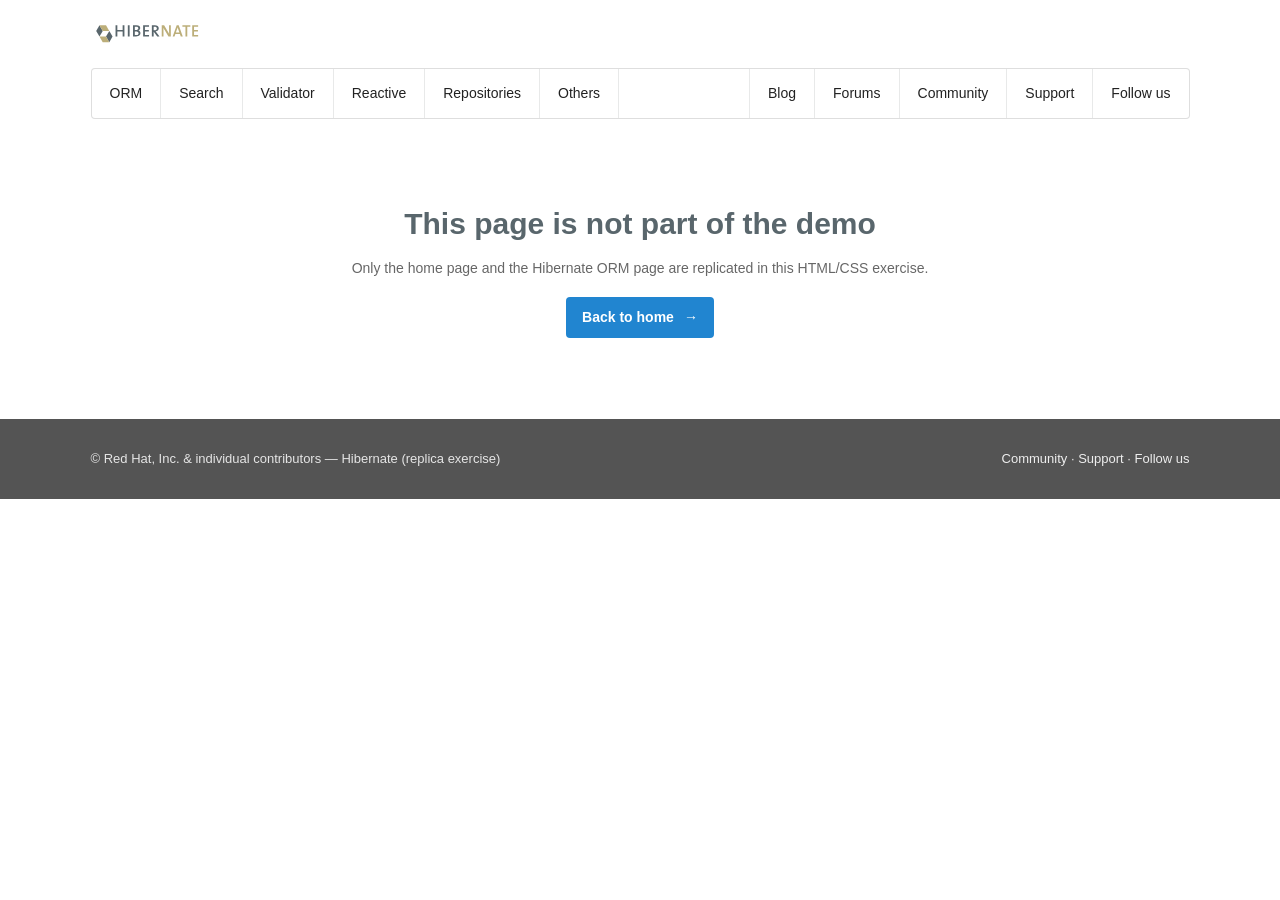
==== blank.html @ 09bb4b25 "feat: add Hibernate.org HTML/CSS replica Static desktop-only replica of hibernate.org using plain HT" ====
<!DOCTYPE html>
<html lang="en">
<head>
  <meta charset="UTF-8">
  <title>Coming soon - Hibernate</title>
  <link rel="stylesheet" href="style.css">
</head>
<body>

  <!-- Header + navigation -->
  <header class="site-header">
    <div class="container">
      <a href="index.html" class="logo">
        <img src="images/hibernate-logo.svg" alt="Hibernate" class="logo-img">
      </a>
      <nav class="navbar">
        <a href="orm.html">ORM</a>
        <a href="blank.html">Search</a>
        <a href="blank.html">Validator</a>
        <a href="blank.html">Reactive</a>
        <a href="blank.html">Repositories</a>
        <a href="blank.html">Others</a>
        <span class="spacer"></span>
        <a href="blank.html">Blog</a>
        <a href="blank.html">Forums</a>
        <a href="blank.html">Community</a>
        <a href="blank.html">Support</a>
        <a href="blank.html">Follow us</a>
      </nav>
    </div>
  </header>

  <!-- Placeholder body -->
  <div class="container">
    <div class="placeholder">
      <h1>This page is not part of the demo</h1>
      <p>Only the home page and the Hibernate ORM page are replicated in this HTML/CSS exercise.</p>
      <a href="index.html" class="btn btn-blue">Back to home</a>
    </div>
  </div>

  <!-- Footer -->
  <footer class="site-footer">
    <div class="container">
      <span>&copy; Red Hat, Inc. &amp; individual contributors &mdash; Hibernate (replica exercise)</span>
      <span><a href="blank.html">Community</a> &middot; <a href="blank.html">Support</a> &middot; <a href="blank.html">Follow us</a></span>
    </div>
  </footer>

</body>
</html>
---- style.css ----
/* ===========================================================
   Hibernate.org replica - HTML/CSS only exercise
   No JavaScript, no external libraries or fonts.
   =========================================================== */

/* ---------- Reset / base ---------- */
* {
  margin: 0;
  padding: 0;
  box-sizing: border-box;
}

body {
  font-family: "Helvetica Neue", Arial, Helvetica, sans-serif;
  font-size: 14px;
  line-height: 1.5;
  color: rgba(0, 0, 0, 0.87);
  background: #ffffff;
}

a {
  color: #4183c4;
  text-decoration: none;
}

a:hover {
  text-decoration: underline;
}

.container {
  max-width: 1127px;
  margin: 0 auto;
  padding: 0 14px;
}

/* ---------- Top header / navigation ---------- */
.site-header {
  background: #ffffff;
  padding-top: 18px;
}

.logo {
  display: inline-block;
}

.logo:hover {
  text-decoration: none;
}

.logo-img {
  height: 30px;
  display: block;
}

/* main menu bar */
.navbar {
  display: flex;
  align-items: stretch;
  border: 1px solid rgba(34, 36, 38, 0.15);
  border-radius: 4px;
  margin: 14px 0 0;
  background: #fff;
}

.navbar a {
  padding: 14px 18px;
  color: rgba(0, 0, 0, 0.87);
  border-left: 1px solid rgba(34, 36, 38, 0.1);
  font-size: 14px;
  white-space: nowrap;
}

.navbar a:first-child { border-left: none; }

.navbar a:hover {
  background: rgba(0, 0, 0, 0.03);
  color: rgba(0, 0, 0, 0.95);
  text-decoration: none;
}

.navbar a.active {
  background: #f2f2f2;
  font-weight: 700;
}

.navbar .spacer {
  flex: 1 1 auto;
  border-left: 1px solid rgba(34, 36, 38, 0.1);
}

/* ---------- Hero / jumbotron ---------- */
.hero {
  background: #59666c;
  color: #fff;
  padding: 42px 0;
  margin-top: 14px;
}

.hero .container {
  display: flex;
  justify-content: space-between;
  align-items: flex-start;
  gap: 30px;
}

.hero-title {
  font-size: 56px;
  font-weight: 700;
  line-height: 1.1;
  background: rgba(255, 255, 255, 0.18);
  display: inline-block;
  padding: 4px 18px;
}

.hero-sub {
  font-size: 24px;
  font-weight: 700;
  margin-top: 22px;
  background: rgba(255, 255, 255, 0.18);
  display: inline-block;
  padding: 4px 14px;
}

/* project hero (orm page) */
.hero-project-title {
  display: inline-flex;
  align-items: center;
  gap: 14px;
  font-size: 34px;
  font-weight: 700;
  background: rgba(255, 255, 255, 0.18);
  padding: 6px 16px;
}

.hero-project-title .picon {
  font-size: 30px;
}

.hero-project-sub {
  display: inline-block;
  font-size: 20px;
  font-weight: 700;
  margin-top: 16px;
  background: rgba(255, 255, 255, 0.18);
  padding: 4px 12px;
}

.hero-actions {
  display: flex;
  flex-direction: column;
  gap: 8px;
  min-width: 210px;
}

/* ---------- Buttons ---------- */
.btn {
  display: inline-flex;
  align-items: center;
  justify-content: space-between;
  gap: 10px;
  padding: 10px 16px;
  border-radius: 4px;
  font-weight: 700;
  font-size: 14px;
  color: #fff;
  background: #2185d0;
}

.btn:hover { filter: brightness(0.93); text-decoration: none; color: #fff; }
.btn::after { content: "\2192"; font-weight: 700; }

.btn-blue   { background: #2185d0; }
.btn-green  { background: #21ba45; }
.btn-orange { background: #f2711c; }
.btn-grey   { background: #e0e1e2; color: rgba(0, 0, 0, 0.6); }
.btn-grey:hover { color: rgba(0, 0, 0, 0.7); }

/* ---------- Page title banner ---------- */
.page-banner {
  background: #eeeeee;
  padding: 22px 0;
}

.page-banner h1 {
  font-size: 28px;
  font-weight: 700;
  letter-spacing: 2px;
  text-transform: uppercase;
  color: #59666c;
  text-align: center;
}

.page-banner.left h1 {
  text-align: left;
  font-size: 15px;
  letter-spacing: 0;
  text-transform: none;
  font-weight: 700;
}

/* ---------- Latest news box (hero, home) ---------- */
.news-box {
  background: #fff;
  color: rgba(0, 0, 0, 0.87);
  border-radius: 4px;
  border: 1px solid rgba(34, 36, 38, 0.15);
  padding: 18px 20px;
  width: 330px;
  box-shadow: 0 2px 4px rgba(34, 36, 38, 0.12);
}

.news-box h3 {
  font-size: 18px;
  color: #59666c;
  margin-bottom: 12px;
}

.news-item {
  display: flex;
  gap: 10px;
  padding: 8px 0;
  border-top: 1px solid #f0f0f0;
  align-items: flex-start;
}

.news-item .nicon { color: #59666c; font-size: 16px; margin-top: 2px; }

.news-item a {
  color: #4183c4;
  font-weight: 700;
  font-size: 14px;
}

.news-box .btn { margin-top: 12px; }

/* ---------- Home: project cards ---------- */
.projects {
  padding: 34px 0 50px;
}

.card-grid {
  display: grid;
  grid-template-columns: repeat(3, 1fr);
  gap: 24px;
}

.card {
  background: #fafafa;
  border: 1px solid rgba(34, 36, 38, 0.15);
  border-radius: 4px;
  padding: 22px;
  box-shadow: 0 1px 3px rgba(34, 36, 38, 0.08);
  display: flex;
  flex-direction: column;
}

.card h2 {
  font-size: 22px;
  font-weight: 400;
  color: #59666c;
  margin-bottom: 16px;
}

.card .card-body {
  display: flex;
  gap: 14px;
  color: rgba(0, 0, 0, 0.7);
  flex: 1;
}

.card .cicon {
  font-size: 26px;
  color: #59666c;
  line-height: 1;
}

.card .btn { align-self: flex-end; margin-top: 18px; min-width: 110px; }

/* ---------- ORM page layout (3 columns) ---------- */
.orm-layout {
  display: grid;
  grid-template-columns: 220px 1fr 300px;
  gap: 30px;
  padding: 30px 0 60px;
}

/* left sidebar vertical menu */
.side-menu {
  border: 1px solid rgba(34, 36, 38, 0.15);
  border-radius: 4px;
  background: #fff;
  margin-bottom: 20px;
  list-style: none;
}

.side-menu > li > a,
.side-menu > li > .parent {
  display: flex;
  justify-content: space-between;
  align-items: center;
  padding: 11px 14px;
  color: rgba(0, 0, 0, 0.75);
  border-top: 1px solid rgba(34, 36, 38, 0.1);
  cursor: pointer;
}

.side-menu > li:first-child > a,
.side-menu > li:first-child > .parent {
  border-top: none;
}

.side-menu > li > a:hover,
.side-menu > li > .parent:hover {
  background: rgba(0, 0, 0, 0.03);
  text-decoration: none;
  color: rgba(0, 0, 0, 0.9);
}

.side-menu > li > a.active {
  background: #f2f2f2;
  font-weight: 700;
  color: rgba(0, 0, 0, 0.9);
}

.side-menu .ico { color: #9aa1a5; font-size: 13px; }

/* submenu: pure-CSS reveal on hover */
.has-sub .submenu {
  list-style: none;
  display: none;
  background: #fbfbfb;
}

.has-sub:hover .submenu {
  display: block;
}

.arrow { color: #9aa1a5; }

.submenu li a {
  display: block;
  padding: 9px 14px 9px 28px;
  color: rgba(0, 0, 0, 0.7);
  border-top: 1px solid rgba(34, 36, 38, 0.08);
  font-size: 13px;
}

.submenu li a:hover {
  background: rgba(0, 0, 0, 0.03);
  text-decoration: none;
}

/* center content */
.orm-content h2 {
  color: #59666c;
  font-size: 24px;
  font-weight: 700;
  border-bottom: 2px solid #bcae79;
  padding-bottom: 4px;
  margin: 26px 0 14px;
}

.orm-content h2:first-child { margin-top: 0; }

.orm-content p { margin: 12px 0; color: rgba(0, 0, 0, 0.8); }

.orm-content ul {
  margin: 12px 0 12px 26px;
  color: rgba(0, 0, 0, 0.8);
}

.orm-content li { margin: 6px 0; }

.info-box {
  background: #f8ffff;
  border: 1px solid #a9d5de;
  color: #276f86;
  border-radius: 4px;
  padding: 16px 18px;
  margin: 20px 0;
  display: flex;
  gap: 12px;
  align-items: center;
}

.info-box .ib-icon { font-size: 20px; }

/* right news column (orm page) */
.orm-news h3 {
  font-size: 18px;
  color: #59666c;
  margin-bottom: 14px;
}

.orm-news .news-entry {
  border-top: 1px solid #eee;
  padding: 14px 0;
}

.orm-news .news-entry:first-of-type { border-top: none; }

.orm-news .news-entry a {
  color: #4183c4;
  font-weight: 700;
  font-size: 15px;
}

.orm-news .date {
  color: #999;
  font-size: 12px;
  margin: 4px 0 6px;
}

.orm-news .excerpt {
  color: rgba(0, 0, 0, 0.7);
  font-size: 13px;
}

/* ---------- Footer ---------- */
.site-footer {
  background: #545454;
  color: rgba(255, 255, 255, 0.85);
  padding: 30px 0;
  font-size: 13px;
}

.site-footer a { color: rgba(255, 255, 255, 0.9); }

.site-footer .container {
  display: flex;
  justify-content: space-between;
  gap: 14px;
}

/* ---------- Blank placeholder page ---------- */
.placeholder {
  min-height: 300px;
  display: flex;
  flex-direction: column;
  align-items: center;
  justify-content: center;
  text-align: center;
  padding: 80px 20px;
  color: #59666c;
}

.placeholder h1 { font-size: 30px; margin-bottom: 12px; }
.placeholder p { color: rgba(0, 0, 0, 0.6); margin-bottom: 18px; }
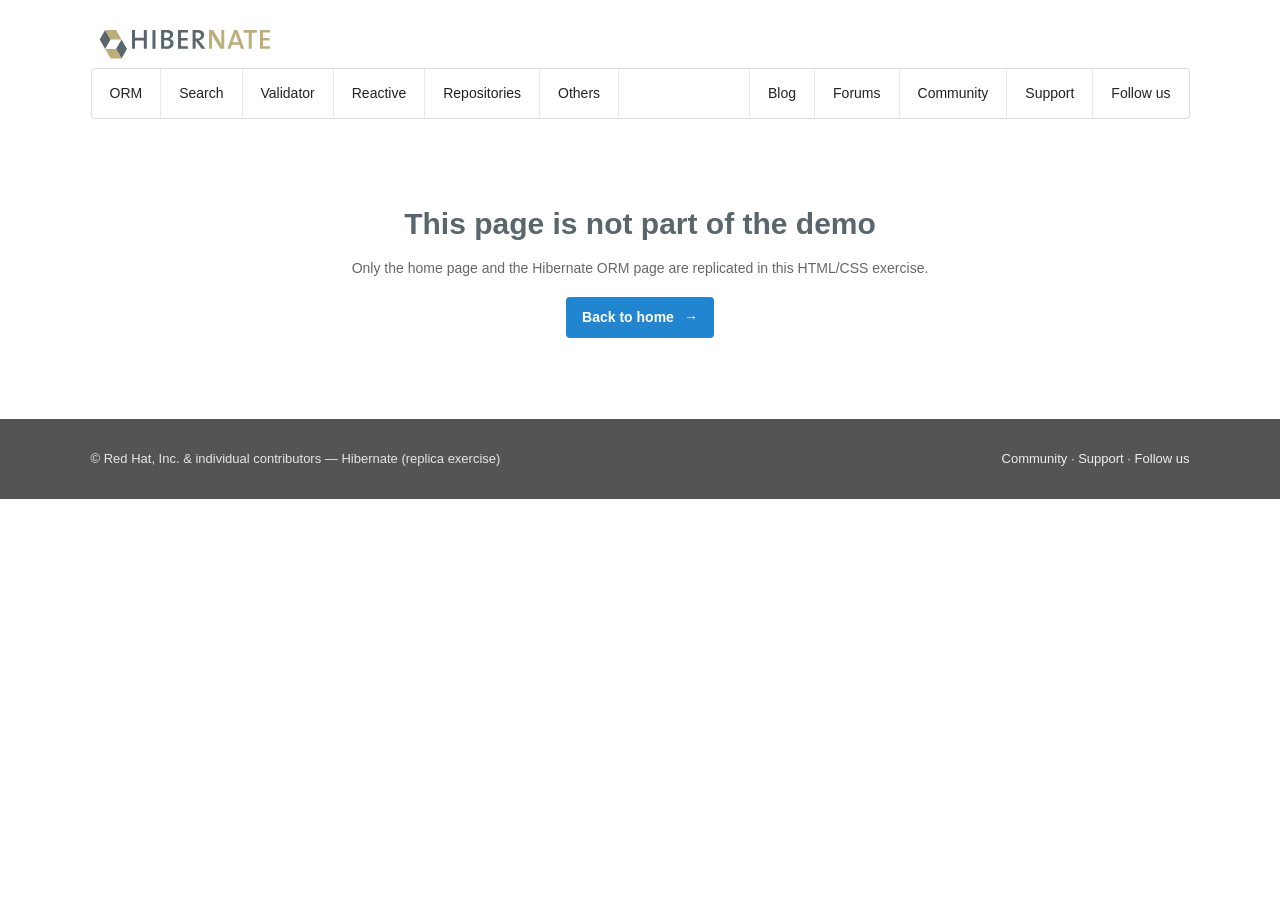
==== commit c03e6779: "refactor: remove ORM page and its CSS Drop orm.html and all styles used only by it (project banner, " ====
--- a/blank.html
+++ b/blank.html
@@ -14,7 +14,7 @@
         <img src="images/hibernate-logo.svg" alt="Hibernate" class="logo-img">
       </a>
       <nav class="navbar">
-        <a href="orm.html">ORM</a>
+        <a href="blank.html">ORM</a>
         <a href="blank.html">Search</a>
         <a href="blank.html">Validator</a>
         <a href="blank.html">Reactive</a>
--- a/style.css
+++ b/style.css
@@ -19,7 +19,7 @@
 }
 
 a {
-  color: #4183c4;
+  /* color: #4183c4; */
   text-decoration: none;
 }
 
@@ -39,16 +39,16 @@
   padding-top: 18px;
 }
 
-.logo {
+/* .logo {
   display: inline-block;
 }
 
 .logo:hover {
   text-decoration: none;
-}
+} */
 
 .logo-img {
-  height: 30px;
+  height: 50px;
   display: block;
 }
 
@@ -58,7 +58,7 @@
   align-items: stretch;
   border: 1px solid rgba(34, 36, 38, 0.15);
   border-radius: 4px;
-  margin: 14px 0 0;
+  /* margin: 0 0 0; */
   background: #fff;
 }
 
@@ -88,22 +88,22 @@
   border-left: 1px solid rgba(34, 36, 38, 0.1);
 }
 
-/* ---------- Hero / jumbotron ---------- */
-.hero {
+/* ---------- Banner / jumbotron ---------- */
+.banner {
   background: #59666c;
   color: #fff;
   padding: 42px 0;
   margin-top: 14px;
 }
 
-.hero .container {
+.banner .container {
   display: flex;
   justify-content: space-between;
   align-items: flex-start;
   gap: 30px;
 }
 
-.hero-title {
+.banner-title {
   font-size: 56px;
   font-weight: 700;
   line-height: 1.1;
@@ -112,44 +112,13 @@
   padding: 4px 18px;
 }
 
-.hero-sub {
+.banner-sub {
   font-size: 24px;
   font-weight: 700;
   margin-top: 22px;
   background: rgba(255, 255, 255, 0.18);
   display: inline-block;
   padding: 4px 14px;
-}
-
-/* project hero (orm page) */
-.hero-project-title {
-  display: inline-flex;
-  align-items: center;
-  gap: 14px;
-  font-size: 34px;
-  font-weight: 700;
-  background: rgba(255, 255, 255, 0.18);
-  padding: 6px 16px;
-}
-
-.hero-project-title .picon {
-  font-size: 30px;
-}
-
-.hero-project-sub {
-  display: inline-block;
-  font-size: 20px;
-  font-weight: 700;
-  margin-top: 16px;
-  background: rgba(255, 255, 255, 0.18);
-  padding: 4px 12px;
-}
-
-.hero-actions {
-  display: flex;
-  flex-direction: column;
-  gap: 8px;
-  min-width: 210px;
 }
 
 /* ---------- Buttons ---------- */
@@ -170,10 +139,6 @@
 .btn::after { content: "\2192"; font-weight: 700; }
 
 .btn-blue   { background: #2185d0; }
-.btn-green  { background: #21ba45; }
-.btn-orange { background: #f2711c; }
-.btn-grey   { background: #e0e1e2; color: rgba(0, 0, 0, 0.6); }
-.btn-grey:hover { color: rgba(0, 0, 0, 0.7); }
 
 /* ---------- Page title banner ---------- */
 .page-banner {
@@ -190,15 +155,7 @@
   text-align: center;
 }
 
-.page-banner.left h1 {
-  text-align: left;
-  font-size: 15px;
-  letter-spacing: 0;
-  text-transform: none;
-  font-weight: 700;
-}
-
-/* ---------- Latest news box (hero, home) ---------- */
+/* ---------- Latest news box (banner, home) ---------- */
 .news-box {
   background: #fff;
   color: rgba(0, 0, 0, 0.87);
@@ -206,7 +163,7 @@
   border: 1px solid rgba(34, 36, 38, 0.15);
   padding: 18px 20px;
   width: 330px;
-  box-shadow: 0 2px 4px rgba(34, 36, 38, 0.12);
+  /* box-shadow: 0 2px 4px rgba(34, 36, 38, 0.12); */
 }
 
 .news-box h3 {
@@ -220,7 +177,7 @@
   gap: 10px;
   padding: 8px 0;
   border-top: 1px solid #f0f0f0;
-  align-items: flex-start;
+  /* align-items: flex-start; */
 }
 
 .news-item .nicon { color: #59666c; font-size: 16px; margin-top: 2px; }
@@ -275,146 +232,6 @@
 }
 
 .card .btn { align-self: flex-end; margin-top: 18px; min-width: 110px; }
-
-/* ---------- ORM page layout (3 columns) ---------- */
-.orm-layout {
-  display: grid;
-  grid-template-columns: 220px 1fr 300px;
-  gap: 30px;
-  padding: 30px 0 60px;
-}
-
-/* left sidebar vertical menu */
-.side-menu {
-  border: 1px solid rgba(34, 36, 38, 0.15);
-  border-radius: 4px;
-  background: #fff;
-  margin-bottom: 20px;
-  list-style: none;
-}
-
-.side-menu > li > a,
-.side-menu > li > .parent {
-  display: flex;
-  justify-content: space-between;
-  align-items: center;
-  padding: 11px 14px;
-  color: rgba(0, 0, 0, 0.75);
-  border-top: 1px solid rgba(34, 36, 38, 0.1);
-  cursor: pointer;
-}
-
-.side-menu > li:first-child > a,
-.side-menu > li:first-child > .parent {
-  border-top: none;
-}
-
-.side-menu > li > a:hover,
-.side-menu > li > .parent:hover {
-  background: rgba(0, 0, 0, 0.03);
-  text-decoration: none;
-  color: rgba(0, 0, 0, 0.9);
-}
-
-.side-menu > li > a.active {
-  background: #f2f2f2;
-  font-weight: 700;
-  color: rgba(0, 0, 0, 0.9);
-}
-
-.side-menu .ico { color: #9aa1a5; font-size: 13px; }
-
-/* submenu: pure-CSS reveal on hover */
-.has-sub .submenu {
-  list-style: none;
-  display: none;
-  background: #fbfbfb;
-}
-
-.has-sub:hover .submenu {
-  display: block;
-}
-
-.arrow { color: #9aa1a5; }
-
-.submenu li a {
-  display: block;
-  padding: 9px 14px 9px 28px;
-  color: rgba(0, 0, 0, 0.7);
-  border-top: 1px solid rgba(34, 36, 38, 0.08);
-  font-size: 13px;
-}
-
-.submenu li a:hover {
-  background: rgba(0, 0, 0, 0.03);
-  text-decoration: none;
-}
-
-/* center content */
-.orm-content h2 {
-  color: #59666c;
-  font-size: 24px;
-  font-weight: 700;
-  border-bottom: 2px solid #bcae79;
-  padding-bottom: 4px;
-  margin: 26px 0 14px;
-}
-
-.orm-content h2:first-child { margin-top: 0; }
-
-.orm-content p { margin: 12px 0; color: rgba(0, 0, 0, 0.8); }
-
-.orm-content ul {
-  margin: 12px 0 12px 26px;
-  color: rgba(0, 0, 0, 0.8);
-}
-
-.orm-content li { margin: 6px 0; }
-
-.info-box {
-  background: #f8ffff;
-  border: 1px solid #a9d5de;
-  color: #276f86;
-  border-radius: 4px;
-  padding: 16px 18px;
-  margin: 20px 0;
-  display: flex;
-  gap: 12px;
-  align-items: center;
-}
-
-.info-box .ib-icon { font-size: 20px; }
-
-/* right news column (orm page) */
-.orm-news h3 {
-  font-size: 18px;
-  color: #59666c;
-  margin-bottom: 14px;
-}
-
-.orm-news .news-entry {
-  border-top: 1px solid #eee;
-  padding: 14px 0;
-}
-
-.orm-news .news-entry:first-of-type { border-top: none; }
-
-.orm-news .news-entry a {
-  color: #4183c4;
-  font-weight: 700;
-  font-size: 15px;
-}
-
-.orm-news .date {
-  color: #999;
-  font-size: 12px;
-  margin: 4px 0 6px;
-}
-
-.orm-news .excerpt {
-  color: rgba(0, 0, 0, 0.7);
-  font-size: 13px;
-}
 
 /* ---------- Footer ---------- */
 .site-footer {
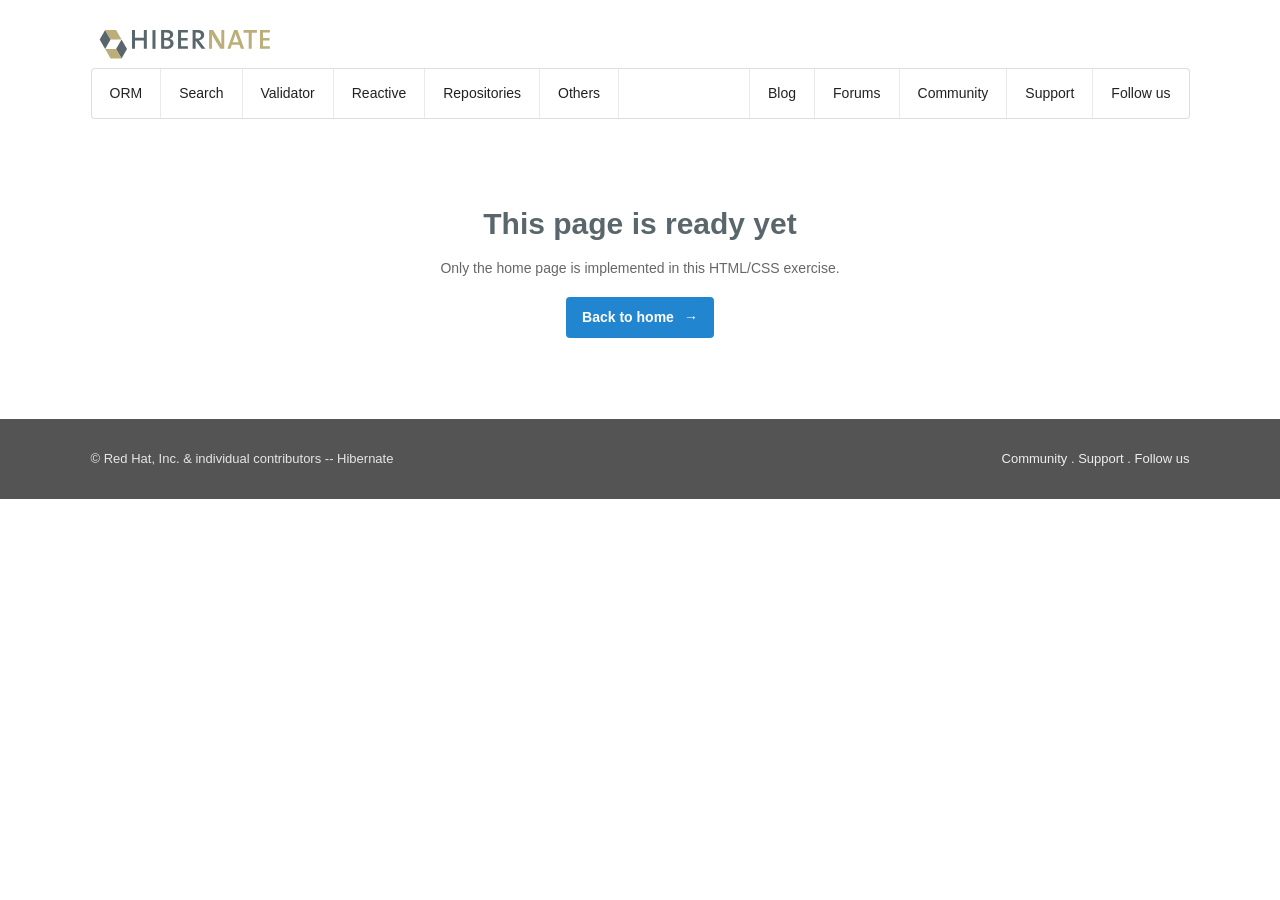
==== commit a9f16078: "removed not needed content" ====
--- a/blank.html
+++ b/blank.html
@@ -1,13 +1,14 @@
 <!DOCTYPE html>
 <html lang="en">
+
 <head>
   <meta charset="UTF-8">
   <title>Coming soon - Hibernate</title>
   <link rel="stylesheet" href="style.css">
 </head>
+
 <body>
 
-  <!-- Header + navigation -->
   <header class="site-header">
     <div class="container">
       <a href="index.html" class="logo">
@@ -30,22 +31,22 @@
     </div>
   </header>
 
-  <!-- Placeholder body -->
   <div class="container">
     <div class="placeholder">
-      <h1>This page is not part of the demo</h1>
-      <p>Only the home page and the Hibernate ORM page are replicated in this HTML/CSS exercise.</p>
+      <h1>This page is ready yet</h1>
+      <p>Only the home page is implemented in this HTML/CSS exercise.</p>
       <a href="index.html" class="btn btn-blue">Back to home</a>
     </div>
   </div>
 
-  <!-- Footer -->
   <footer class="site-footer">
     <div class="container">
-      <span>&copy; Red Hat, Inc. &amp; individual contributors &mdash; Hibernate (replica exercise)</span>
-      <span><a href="blank.html">Community</a> &middot; <a href="blank.html">Support</a> &middot; <a href="blank.html">Follow us</a></span>
+      <span>&copy; Red Hat, Inc. & individual contributors -- Hibernate</span>
+      <span><a href="blank.html">Community</a> . <a href="blank.html">Support</a> . <a href="blank.html">Follow
+          us</a></span>
     </div>
   </footer>
 
 </body>
-</html>
+
+</html>
--- a/style.css
+++ b/style.css
@@ -39,26 +39,16 @@
   padding-top: 18px;
 }
 
-/* .logo {
-  display: inline-block;
-}
-
-.logo:hover {
-  text-decoration: none;
-} */
-
 .logo-img {
   height: 50px;
   display: block;
 }
 
-/* main menu bar */
 .navbar {
   display: flex;
   align-items: stretch;
   border: 1px solid rgba(34, 36, 38, 0.15);
   border-radius: 4px;
-  /* margin: 0 0 0; */
   background: #fff;
 }
 
@@ -88,7 +78,6 @@
   border-left: 1px solid rgba(34, 36, 38, 0.1);
 }
 
-/* ---------- Banner / jumbotron ---------- */
 .banner {
   background: #59666c;
   color: #fff;
@@ -121,7 +110,6 @@
   padding: 4px 14px;
 }
 
-/* ---------- Buttons ---------- */
 .btn {
   display: inline-flex;
   align-items: center;
@@ -140,7 +128,6 @@
 
 .btn-blue   { background: #2185d0; }
 
-/* ---------- Page title banner ---------- */
 .page-banner {
   background: #eeeeee;
   padding: 22px 0;
@@ -155,7 +142,6 @@
   text-align: center;
 }
 
-/* ---------- Latest news box (banner, home) ---------- */
 .news-box {
   background: #fff;
   color: rgba(0, 0, 0, 0.87);
@@ -163,7 +149,6 @@
   border: 1px solid rgba(34, 36, 38, 0.15);
   padding: 18px 20px;
   width: 330px;
-  /* box-shadow: 0 2px 4px rgba(34, 36, 38, 0.12); */
 }
 
 .news-box h3 {
@@ -177,7 +162,6 @@
   gap: 10px;
   padding: 8px 0;
   border-top: 1px solid #f0f0f0;
-  /* align-items: flex-start; */
 }
 
 .news-item .nicon { color: #59666c; font-size: 16px; margin-top: 2px; }
@@ -190,7 +174,6 @@
 
 .news-box .btn { margin-top: 12px; }
 
-/* ---------- Home: project cards ---------- */
 .projects {
   padding: 34px 0 50px;
 }
@@ -233,7 +216,6 @@
 
 .card .btn { align-self: flex-end; margin-top: 18px; min-width: 110px; }
 
-/* ---------- Footer ---------- */
 .site-footer {
   background: #545454;
   color: rgba(255, 255, 255, 0.85);
@@ -249,7 +231,6 @@
   gap: 14px;
 }
 
-/* ---------- Blank placeholder page ---------- */
 .placeholder {
   min-height: 300px;
   display: flex;
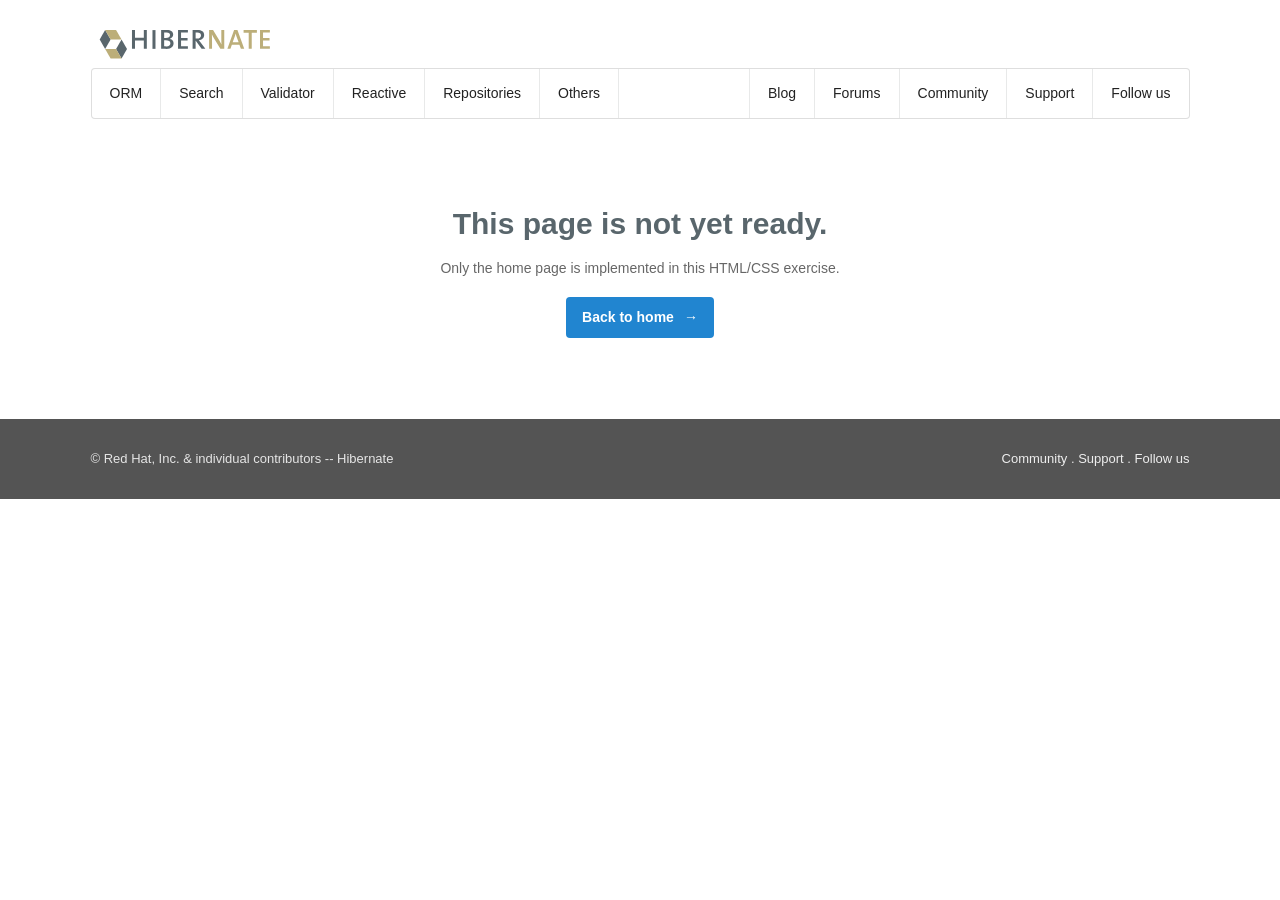
==== commit a5442943: "fix msg" ====
--- a/blank.html
+++ b/blank.html
@@ -33,7 +33,7 @@
 
   <div class="container">
     <div class="placeholder">
-      <h1>This page is ready yet</h1>
+      <h1>This page is not yet ready.</h1>
       <p>Only the home page is implemented in this HTML/CSS exercise.</p>
       <a href="index.html" class="btn btn-blue">Back to home</a>
     </div>
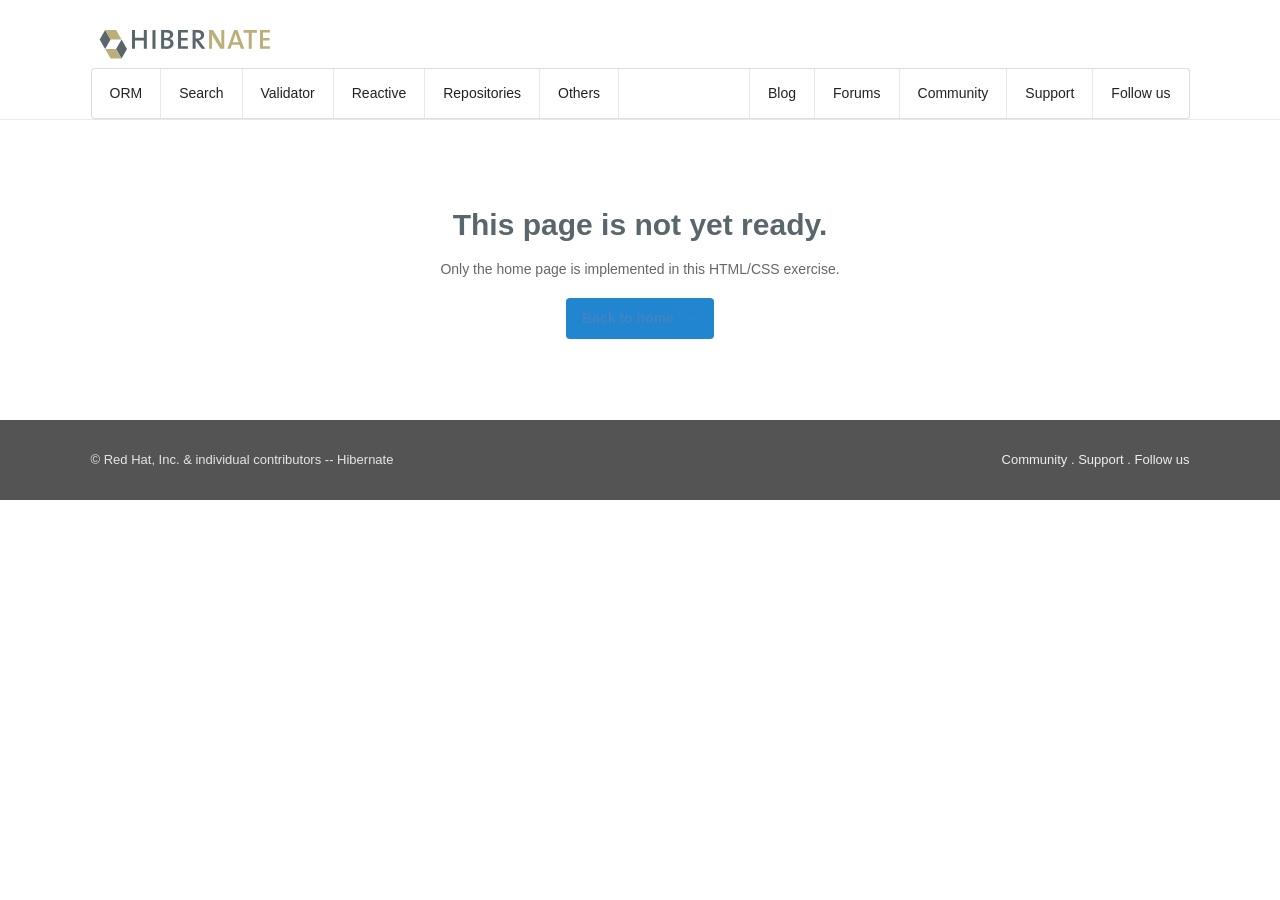
==== commit c33a2e83: "new concepts" ====
--- a/blank.html
+++ b/blank.html
@@ -3,6 +3,7 @@
 
 <head>
   <meta charset="UTF-8">
+  <meta name="viewport" content="width=device-width, initial-scale=1.0">
   <title>Coming soon - Hibernate</title>
   <link rel="stylesheet" href="style.css">
 </head>
--- a/style.css
+++ b/style.css
@@ -1,95 +1,154 @@
 /* ===========================================================
-   Hibernate.org replica - HTML/CSS only exercise
-   No JavaScript, no external libraries or fonts.
+   Hibernate.org replica - HTML / CSS / JS learning exercise
+
+   CSS RULE SYNTAX:  selector { property: value; }
+   This file demonstrates: selectors (tag/id/class), colors
+   (named/HEX/RGB/RGBA), the box model, text + fonts, link
+   states, display, position, float, combinators, pseudo-classes,
+   pseudo-elements, CSS grid (grid-template-areas), and flexbox.
    =========================================================== */
 
-/* ---------- Reset / base ---------- */
+/* ---------- Reset / base (TAG selector: *) ---------- */
 * {
   margin: 0;
   padding: 0;
   box-sizing: border-box;
 }
 
+/* TAG selector - styles every <body> */
 body {
-  font-family: "Helvetica Neue", Arial, Helvetica, sans-serif;
+  /* Google Font first, then system fallbacks */
+  font-family: "Open Sans", "Helvetica Neue", Arial, Helvetica, sans-serif;
   font-size: 14px;
   line-height: 1.5;
-  color: rgba(0, 0, 0, 0.87);
-  background: #ffffff;
-}
-
-a {
-  /* color: #4183c4; */
-  text-decoration: none;
-}
-
-a:hover {
-  text-decoration: underline;
-}
-
-.container {
+  color: rgba(0, 0, 0, 0.87);      /* RGBA colour */
+  background-color: #ffffff;        /* HEX colour */
+}
+
+/* Dark theme toggled by JavaScript adding .dark to <body> */
+body.dark {
+  background-color: #1e1e1e;
+  color: rgba(255, 255, 255, 0.87);
+}
+
+/* ---------- Links + link states ---------- */
+/* Order matters: link, visited, hover, active */
+a:link    { color: #4183c4; text-decoration: none; }   /* unvisited */
+a:visited { color: #34608f; }                           /* already clicked */
+a:hover   { text-decoration: underline; }               /* pointer over */
+a:active  { color: #d0451b; }                           /* while clicking */
+
+/* ---------- Layout helper ---------- */
+.container {                 /* CLASS selector */
   max-width: 1127px;
-  margin: 0 auto;
+  margin: 0 auto;            /* box model: centre with auto margins */
   padding: 0 14px;
 }
 
-/* ---------- Top header / navigation ---------- */
+/* ---------- Header / navigation (position: sticky) ---------- */
 .site-header {
   background: #ffffff;
   padding-top: 18px;
+  position: sticky;          /* sticks to top while scrolling */
+  top: 0;
+  z-index: 10;
+  border-bottom: 1px solid rgba(34, 36, 38, 0.1);
+}
+
+body.dark .site-header {     /* DESCENDANT combinator (space) */
+  background: #2a2a2a;
+}
+
+.header-inner {
+  display: flex;             /* FLEXBOX - row axis */
+  align-items: center;
+  gap: 16px;
+  flex-wrap: wrap;
+  padding-bottom: 12px;
 }
 
 .logo-img {
   height: 50px;
-  display: block;
+  display: block;            /* DISPLAY: block */
 }
 
 .navbar {
-  display: flex;
+  display: flex;             /* FLEXBOX - row */
   align-items: stretch;
-  border: 1px solid rgba(34, 36, 38, 0.15);
+  border: 1px solid rgba(34, 36, 38, 0.15);   /* box model: border */
   border-radius: 4px;
   background: #fff;
+  flex: 1 1 auto;
 }
 
 .navbar a {
-  padding: 14px 18px;
+  padding: 14px 18px;        /* box model: padding */
   color: rgba(0, 0, 0, 0.87);
   border-left: 1px solid rgba(34, 36, 38, 0.1);
   font-size: 14px;
   white-space: nowrap;
 }
 
+/* PSEUDO-CLASS :first-child - remove divider on first link */
 .navbar a:first-child { border-left: none; }
 
+/* PSEUDO-CLASS :hover */
 .navbar a:hover {
   background: rgba(0, 0, 0, 0.03);
   color: rgba(0, 0, 0, 0.95);
   text-decoration: none;
 }
 
-.navbar a.active {
+.navbar a.active {           /* element with BOTH tag+class */
   background: #f2f2f2;
   font-weight: 700;
 }
 
 .navbar .spacer {
-  flex: 1 1 auto;
+  flex: 1 1 auto;            /* flex-grow pushes later links right */
   border-left: 1px solid rgba(34, 36, 38, 0.1);
 }
 
+/* Toolbar with clock + theme button */
+.toolbar {
+  display: flex;
+  align-items: center;
+  gap: 10px;
+}
+
+.clock {
+  font-variant-numeric: tabular-nums;
+  color: #59666c;
+  font-weight: 600;
+}
+
+.mini-btn {
+  cursor: pointer;
+  border: 1px solid rgba(34, 36, 38, 0.2);
+  background: #f7f7f7;
+  color: #333;
+  padding: 6px 12px;
+  border-radius: 4px;
+  font-size: 13px;
+}
+
+.mini-btn:hover { background: #ececec; }
+
+/* ---------- Banner (background shorthand) ---------- */
 .banner {
-  background: #59666c;
-  color: #fff;
+  /* background SHORTHAND: color + image + repeat + position + attachment */
+  background: #59666c url("images/hibernate-logo.svg") no-repeat right -40px top -20px fixed;
+  color: white;              /* NAMED colour */
   padding: 42px 0;
   margin-top: 14px;
 }
 
 .banner .container {
-  display: flex;
+  display: flex;             /* FLEXBOX - row, space-between */
   justify-content: space-between;
   align-items: flex-start;
   gap: 30px;
+  flex-wrap: wrap;
 }
 
 .banner-title {
@@ -97,7 +156,7 @@
   font-weight: 700;
   line-height: 1.1;
   background: rgba(255, 255, 255, 0.18);
-  display: inline-block;
+  display: inline-block;     /* DISPLAY: inline-block */
   padding: 4px 18px;
 }
 
@@ -110,6 +169,7 @@
   padding: 4px 14px;
 }
 
+/* ---------- Buttons ---------- */
 .btn {
   display: inline-flex;
   align-items: center;
@@ -117,6 +177,8 @@
   gap: 10px;
   padding: 10px 16px;
   border-radius: 4px;
+  border: none;
+  cursor: pointer;
   font-weight: 700;
   font-size: 14px;
   color: #fff;
@@ -124,10 +186,14 @@
 }
 
 .btn:hover { filter: brightness(0.93); text-decoration: none; color: #fff; }
+
+/* PSEUDO-ELEMENT ::after inserts an arrow after every button */
 .btn::after { content: "\2192"; font-weight: 700; }
 
-.btn-blue   { background: #2185d0; }
-
+.btn-blue  { background: #2185d0; }                 /* HEX */
+.btn-green { background: rgb(33, 150, 83); }        /* RGB */
+
+/* ---------- Page banner (text properties) ---------- */
 .page-banner {
   background: #eeeeee;
   padding: 22px 0;
@@ -137,11 +203,67 @@
   font-size: 28px;
   font-weight: 700;
   letter-spacing: 2px;
-  text-transform: uppercase;
-  color: #59666c;
-  text-align: center;
-}
-
+  text-transform: uppercase;   /* TEXT: transform */
+  color: #59666c;
+  text-align: center;          /* TEXT: align */
+}
+
+/* ---------- Getting started (float + clear, pseudo-elements) ---------- */
+.getting-started { padding: 34px 0; }
+
+.section-title {
+  font-size: 24px;
+  font-weight: 700;
+  color: #59666c;
+  margin-bottom: 16px;
+}
+
+.float-logo {
+  float: right;                /* FLOAT: right */
+  width: 90px;
+  margin: 0 0 10px 20px;
+  opacity: 0.8;
+}
+
+.lead {
+  font-style: italic;          /* FONT: style */
+  color: rgba(0, 0, 0, 0.7);
+  margin-bottom: 14px;
+}
+
+/* PSEUDO-ELEMENT ::first-line and ::first-letter on the lead paragraph */
+.lead::first-line { font-weight: 600; }
+.lead::first-letter { font-size: 1.6em; color: #2185d0; }
+
+.steps, .features {
+  margin: 0 0 16px 22px;       /* keep list markers visible */
+}
+
+.steps li, .features li {
+  padding: 3px 0;
+}
+
+/* PSEUDO-CLASS :nth-child(2) - highlight the 2nd feature */
+.features li:nth-child(2) { color: #2185d0; font-weight: 600; }
+
+/* PSEUDO-CLASS :last-child - no bottom gap on last step */
+.steps li:last-child { margin-bottom: 0; }
+
+.code {
+  font-family: "Courier New", monospace;
+  background: #f0f0f0;
+  padding: 1px 5px;
+  border-radius: 3px;
+}
+
+.divider {
+  clear: both;                 /* CLEAR the float above */
+  border: none;
+  border-top: 1px solid #e2e2e2;
+  margin: 18px 0;
+}
+
+/* ---------- News aside ---------- */
 .news-box {
   background: #fff;
   color: rgba(0, 0, 0, 0.87);
@@ -174,27 +296,42 @@
 
 .news-box .btn { margin-top: 12px; }
 
-.projects {
-  padding: 34px 0 50px;
-}
+/* ---------- Projects (CSS GRID) ---------- */
+.projects { padding: 34px 0 50px; }
 
 .card-grid {
-  display: grid;
-  grid-template-columns: repeat(3, 1fr);
+  display: grid;                              /* GRID */
+  grid-template-columns: repeat(3, 1fr);      /* 3 equal columns */
   gap: 24px;
 }
 
 .card {
+  position: relative;          /* POSITION: relative - anchor for .badge */
   background: #fafafa;
   border: 1px solid rgba(34, 36, 38, 0.15);
   border-radius: 4px;
   padding: 22px;
-  box-shadow: 0 1px 3px rgba(34, 36, 38, 0.08);
-  display: flex;
+  display: flex;               /* FLEXBOX - column axis */
   flex-direction: column;
 }
 
-.card h2 {
+body.dark .card { background: #2c2c2c; border-color: rgba(255, 255, 255, 0.12); }
+
+/* POSITION: absolute badge pinned to the card corner */
+.badge {
+  position: absolute;
+  top: 10px;
+  right: 10px;
+  background: #d0451b;
+  color: #fff;
+  font-size: 11px;
+  font-weight: 700;
+  padding: 2px 8px;
+  border-radius: 10px;
+}
+
+/* CHILD combinator (>) - only direct <h2> children of .card */
+.card > h2 {
   font-size: 22px;
   font-weight: 400;
   color: #59666c;
@@ -208,6 +345,8 @@
   flex: 1;
 }
 
+body.dark .card .card-body { color: rgba(255, 255, 255, 0.7); }
+
 .card .cicon {
   font-size: 26px;
   color: #59666c;
@@ -216,6 +355,101 @@
 
 .card .btn { align-self: flex-end; margin-top: 18px; min-width: 110px; }
 
+/* ---------- Compare table ---------- */
+.compare { padding: 0 0 40px; }
+
+.compare-table {
+  width: 100%;
+  border-collapse: collapse;   /* merge cell borders */
+}
+
+.compare-table th,
+.compare-table td {
+  border: 1px solid #ddd;
+  padding: 10px 14px;
+  text-align: left;
+}
+
+.compare-table th {
+  background: #59666c;
+  color: #fff;
+}
+
+/* PSEUDO-CLASS :nth-child(even) zebra striping on rows */
+.compare-table tbody tr:nth-child(even) { background: #f6f6f6; }
+body.dark .compare-table tbody tr:nth-child(even) { background: #333; }
+
+/* ---------- Interactive / JS playground (GRID with named areas) ---------- */
+.interactive {
+  padding: 10px 0 50px;
+}
+
+.demo-grid {
+  display: grid;
+  gap: 20px;
+  /* GRID with grid-template-areas */
+  grid-template-columns: 1fr 1fr;
+  grid-template-areas:
+    "greet notes"
+    "anim  keys";
+}
+
+.demo-panel {
+  background: #f7f9fa;
+  border: 1px solid #e0e5e8;
+  border-radius: 6px;
+  padding: 18px;
+}
+
+body.dark .demo-panel { background: #2c2c2c; border-color: #444; }
+
+.demo-panel h3 { margin-bottom: 10px; color: #59666c; }
+
+.demo-panel:nth-child(1) { grid-area: greet; }
+.demo-panel:nth-child(2) { grid-area: notes; }
+.demo-panel:nth-child(3) { grid-area: anim; }
+.demo-panel:nth-child(4) { grid-area: keys; }
+
+.text-input {
+  padding: 8px 10px;
+  border: 1px solid #ccc;
+  border-radius: 4px;
+  width: 60%;
+  margin-right: 8px;
+}
+
+.note-list { margin: 12px 0 0 20px; }
+.note-list li { padding: 3px 0; }
+
+.greeting-out { margin-top: 12px; font-weight: 600; color: #2185d0; min-height: 20px; }
+
+.key-log {
+  font-family: "Courier New", monospace;
+  font-size: 20px;
+  color: #d0451b;
+}
+
+/* Animation track + moving box */
+.mover-track {
+  position: relative;          /* POSITION context for the mover */
+  height: 44px;
+  background: #eaeef0;
+  border-radius: 4px;
+  margin-bottom: 12px;
+  overflow: hidden;
+}
+
+.mover {
+  position: absolute;          /* POSITION: absolute - moved by JS via left */
+  top: 7px;
+  left: 4px;
+  width: 30px;
+  height: 30px;
+  border-radius: 50%;
+  background: #2185d0;
+}
+
+/* ---------- Footer ---------- */
 .site-footer {
   background: #545454;
   color: rgba(255, 255, 255, 0.85);
@@ -229,12 +463,33 @@
   display: flex;
   justify-content: space-between;
   gap: 14px;
-}
-
+  flex-wrap: wrap;
+}
+
+/* ---------- Back-to-top button (POSITION: fixed) ---------- */
+.scroll-top {
+  position: fixed;             /* stays in viewport corner */
+  right: 20px;
+  bottom: 20px;
+  width: 42px;
+  height: 42px;
+  border-radius: 50%;
+  background: #2185d0;
+  color: #fff;
+  text-align: center;
+  line-height: 42px;
+  font-size: 20px;
+  display: none;               /* DISPLAY: none until JS reveals it */
+  box-shadow: 0 2px 6px rgba(0, 0, 0, 0.3);
+}
+
+.scroll-top:hover { text-decoration: none; filter: brightness(0.92); }
+
+/* ---------- Placeholder (blank.html) ---------- */
 .placeholder {
   min-height: 300px;
   display: flex;
-  flex-direction: column;
+  flex-direction: column;      /* FLEXBOX - column */
   align-items: center;
   justify-content: center;
   text-align: center;
@@ -244,3 +499,18 @@
 
 .placeholder h1 { font-size: 30px; margin-bottom: 12px; }
 .placeholder p { color: rgba(0, 0, 0, 0.6); margin-bottom: 18px; }
+
+/* ---------- RESPONSIVE: collapse grids to one column on small screens ---------- */
+@media (max-width: 768px) {
+  .card-grid { grid-template-columns: 1fr; }   /* GRID responsive */
+  .demo-grid {
+    grid-template-columns: 1fr;
+    grid-template-areas:
+      "greet"
+      "notes"
+      "anim"
+      "keys";
+  }
+  .news-box { width: 100%; }
+  .banner .container { gap: 18px; }
+}
